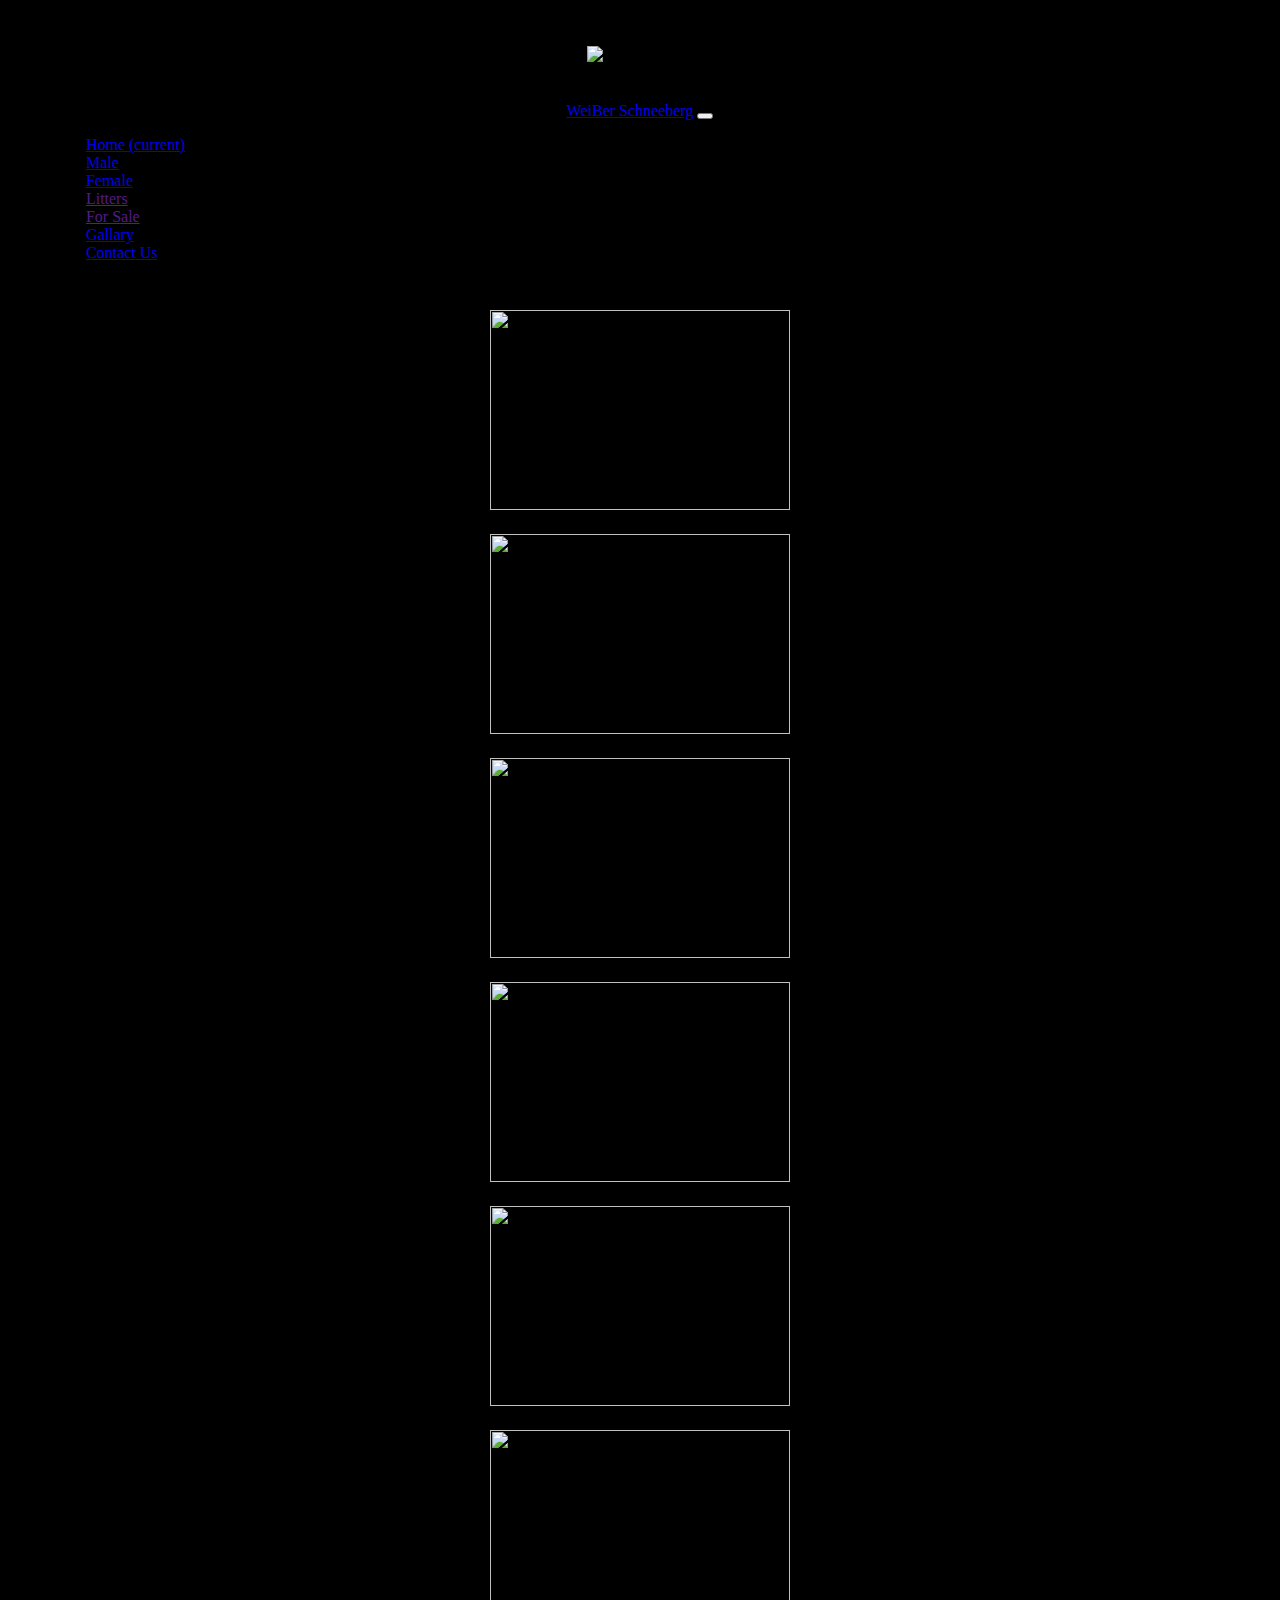
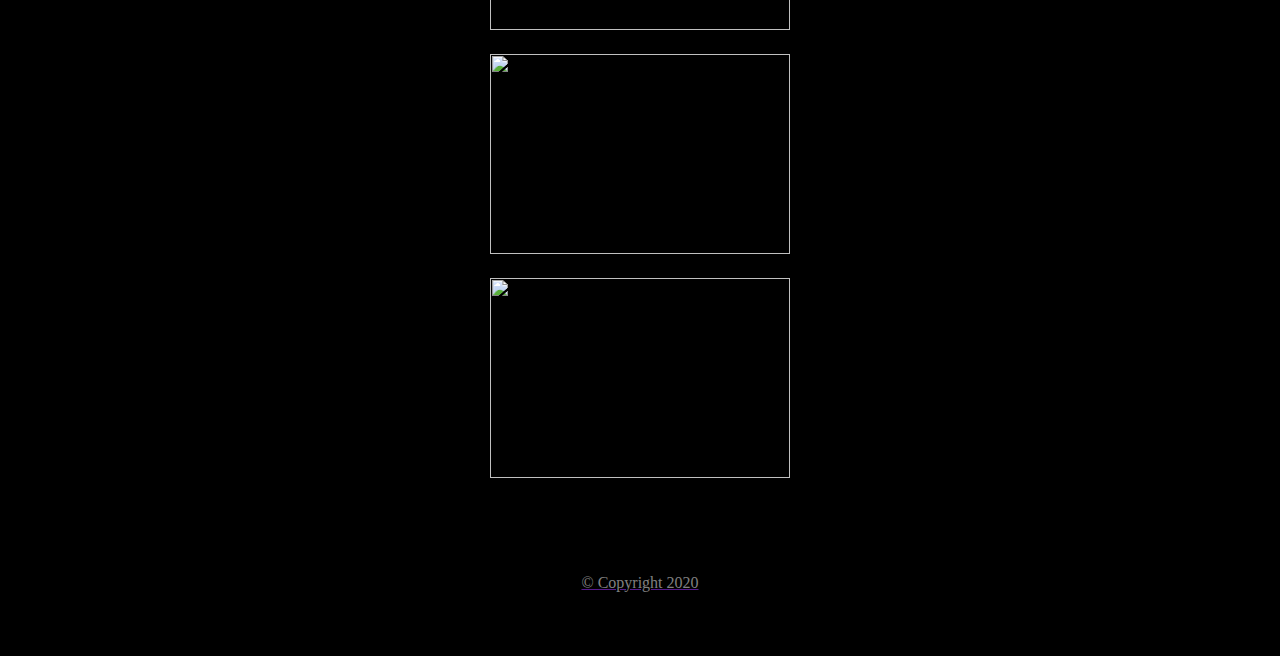
==== index.html @ 76b1a42e "male" ====
<!DOCTYPE html>
<!--[if lt IE 7]>      <html class="no-js lt-ie9 lt-ie8 lt-ie7"> <![endif]-->
<!--[if IE 7]>         <html class="no-js lt-ie9 lt-ie8"> <![endif]-->
<!--[if IE 8]>         <html class="no-js lt-ie9"> <![endif]-->
<!--[if gt IE 8]><!--> <html class="no-js"> <!--<![endif]-->
    <head>
        <meta charset="utf-8">
        <meta http-equiv="X-UA-Compatible" content="IE=edge">
        <title>WeiBer Schneeberg</title>
        <meta name="description" content="">
        <meta name="viewport" content="width=device-width, initial-scale=1">
        <link rel="shortcut icon" href="favicon.ico" type="image/x-icon">

<!-- Bootstrap Section -->
        
        <link rel="stylesheet" href="https://stackpath.bootstrapcdn.com/bootstrap/4.5.0/css/bootstrap.min.css" integrity="sha384-9aIt2nRpC12Uk9gS9baDl411NQApFmC26EwAOH8WgZl5MYYxFfc+NcPb1dKGj7Sk" crossorigin="anonymous"> 
        <link rel="stylesheet" href="css/styles.css">

        <script src="https://code.jquery.com/jquery-3.5.1.slim.min.js" integrity="sha384-DfXdz2htPH0lsSSs5nCTpuj/zy4C+OGpamoFVy38MVBnE+IbbVYUew+OrCXaRkfj" crossorigin="anonymous"></script>
        <script src="https://cdn.jsdelivr.net/npm/popper.js@1.16.0/dist/umd/popper.min.js" integrity="sha384-Q6E9RHvbIyZFJoft+2mJbHaEWldlvI9IOYy5n3zV9zzTtmI3UksdQRVvoxMfooAo" crossorigin="anonymous"></script>
        <script src="https://stackpath.bootstrapcdn.com/bootstrap/4.5.0/js/bootstrap.min.js" integrity="sha384-OgVRvuATP1z7JjHLkuOU7Xw704+h835Lr+6QL9UvYjZE3Ipu6Tp75j7Bh/kR0JKI" crossorigin="anonymous"></script>
       
<!-- font awesomme icons -->
  <script src="https://kit.fontawesome.com/26f211607c.js" crossorigin="anonymous"></script>
  
    </head>
    <body>

<!-- top section -->
       <div class="Top-section">
        <img class="Top-img" src="img/" alt="Banner image">
<!-- NavBar Section -->

<nav class="navbar navbar-expand-lg navbar-dark bg-dark">
    <a class="navbar-brand" href="#">WeiBer Schneeberg</a>
    <button class="navbar-toggler" type="button" data-toggle="collapse" data-target="#navbarNav" aria-controls="navbarNav" aria-expanded="false" aria-label="Toggle navigation">
      <span class="navbar-toggler-icon"></span>
    </button>
    <div class="collapse navbar-collapse" id="navbarNav">
      <ul class="navbar-nav">
        <li class="nav-item active">
          <a class="nav-link" href="index.html">Home <span class="sr-only">(current)</span></a>
        </li>
        <li class="nav-item">
          <a class="nav-link" href="Male.html">Male</a>
        </li>
        <li class="nav-item">
          <a class="nav-link" href="Female.html">Female</a>
        </li>
        <li class="nav-item">
            <a class="nav-link" href="">Litters</a>
          </li>
          <li class="nav-item">
            <a class="nav-link" href="">For Sale</a>
          </li>
          <li class="nav-item">
            <a class="nav-link" href="Gallary.html">Gallary</a>
          </li>
          <li class="nav-item">
            <a class="nav-link" href="ContactUS.html">Contact Us</a>
          </li>
         
      </ul>
    </div>
  </nav>
</div>
  

<!-- Photos Section -->
    <div class="photo-grid">
        <div class="row">

          <div class="grid-img col-lg-3 col-md-4">
            <img  src="img/Tyson/" alt="" width="300" height="200">
          </div>
          
          <div class="grid-img col-lg-3 col-md-4">
            <img src="img/orig.jpg" alt="" width="300" height="200" >
          </div>
          
          <div class="grid-img col-lg-3 col-md-4">
            <img src="img/rottweiler-3477499__340.jpg" alt=""  width="300" height="200" >
          </div>
          
          <div class="grid-img col-lg-3 col-md-4">
            <img src="img/rottweiler-3477556__340.jpg" alt=""  width="300" height="200" >
          </div>
          
          <div class="grid-img col-lg-3 col-md-4">
            <img src="img/Rottweiler-puppie2311-760x410.jpg" alt=""  width="300" height="200" >
          </div>
          
          <div class="grid-img col-lg-3 col-md-4">
            <img src="img/rottweiler-puppy-picture-8b626f01-c97d-4f55-9621-987bcc1f81bb.jpg" alt=""   width="300" height="200" >
          </div>
          
          <div class="grid-img col-lg-3 col-md-4">
            <img src="img/Rottweiler-Puppys.jpg" alt=""   width="300" height="200">
          </div>
          
          <div class="grid-img col-lg-3 col-md-4">
            <img src="img/rottweiler_dog_autumn_121005_1920x1080.jpg" alt=""   width="300" height="200">
          </div>
          
          
        </div>

    </div>

    <!-- Footer Section  -->

    <footer id="footer">
      <i class="fab fa-facebook-f social-icon"></i>
      <i class="fab fa-twitter-square social-icon"></i>
      <i class="fab fa-instagram social-icon"></i>
      <i class="fas fa-envelope social-icon"></i>
      <br>
  
     <a href=""> <p>© Copyright 2020 </p></a>
  
    </footer>





        <script src="" async defer></script>
    </body>
</html>
---- css/styles.css ----
body{
    background-color: black;
    text-align: center;
}
p{
    color: grey;
}

h1 , h2 , h3, h5, h6{
    color: white;
    margin-left: 3%;
}
h4{
    color: white;
    margin-top: 3%;

}
h1:hover{
    color: red;
}

/* top section */

.Top-section{
    text-align: center;
}
.Top-img{
   margin: 3%;
    /* width: 10%; */
    
   
}

/* navBar section */
.navbar{
    margin-left: 3%;
    margin-right: 3%;
}


/* Photos Section */
.photo-grid{
    text-align: center;
    margin:3%;
}
.grid-img{
  
    text-align: center;
    padding:10px;
    border-radius: 8px;
} 
.grid-img:hover{
    opacity: 50%;
}

/* footer section */

#footer{
    text-align: center;
    margin: 3%;
    padding: 10px;
}
i{
    padding: 10px;
    color: grey;
}
i:hover{
    color: blanchedalmond;
}


/* Gallary section */

iframe{
    margin: 3%;
    width: 720px;
    height: 468px;
}



/* contact section */
.contact-btn{
    text-align: center;
   margin: 3% auto;
}
.contact-info{
    padding-left: 5%;
    text-align: left;
    margin: 3% 0 3% 0;

}

.contact {
    padding-left: 5%;
    /* width: 50%; */
    text-align: left;
    margin: 3% auto;
    color: white;
}



#navbarNav{
    text-align: left;
}


@media ( max-width: 800px) { 
    .Top-img{
        margin-top: 2%;
        margin-bottom: 2%;
        width: 400px;
        height: 200px;
       
    }
    .navbar{
     margin: auto;
    }
    #navbarNav{
        text-align: left;
    }

    .contact{
        position: relative;
        width: 80%;
        text-align: left;
        margin: 3% 25%;
        color: white;
    }
    .contact-info{
        position: relative;
        width: 80%;
        text-align: left;
        margin: 3% 25%;
        color: white;
    }
 }
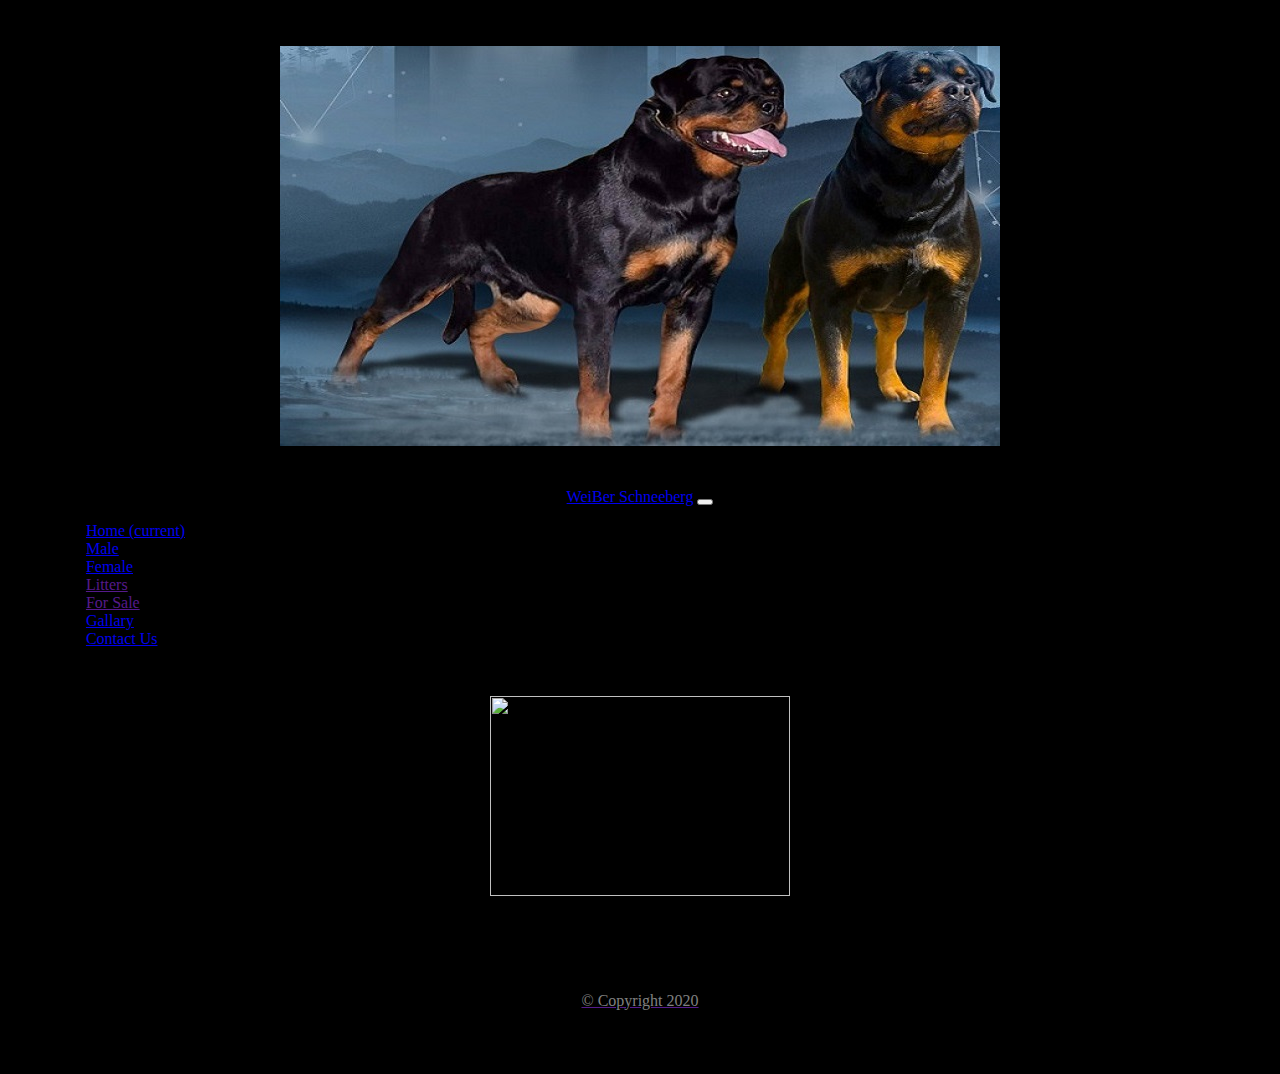
==== commit 036b90c0: "finale_30-07" ====
--- a/index.html
+++ b/index.html
@@ -28,7 +28,7 @@
 
 <!-- top section -->
        <div class="Top-section">
-        <img class="Top-img" src="img/" alt="Banner image">
+        <img class="Top-img" src="img/banner.jpg" alt="Banner image">
 <!-- NavBar Section -->
 
 <nav class="navbar navbar-expand-lg navbar-dark bg-dark">
@@ -71,37 +71,10 @@
         <div class="row">
 
           <div class="grid-img col-lg-3 col-md-4">
-            <img  src="img/Tyson/" alt="" width="300" height="200">
+            <img  src="img/" alt="" width="300" height="200">
           </div>
           
-          <div class="grid-img col-lg-3 col-md-4">
-            <img src="img/orig.jpg" alt="" width="300" height="200" >
-          </div>
-          
-          <div class="grid-img col-lg-3 col-md-4">
-            <img src="img/rottweiler-3477499__340.jpg" alt=""  width="300" height="200" >
-          </div>
-          
-          <div class="grid-img col-lg-3 col-md-4">
-            <img src="img/rottweiler-3477556__340.jpg" alt=""  width="300" height="200" >
-          </div>
-          
-          <div class="grid-img col-lg-3 col-md-4">
-            <img src="img/Rottweiler-puppie2311-760x410.jpg" alt=""  width="300" height="200" >
-          </div>
-          
-          <div class="grid-img col-lg-3 col-md-4">
-            <img src="img/rottweiler-puppy-picture-8b626f01-c97d-4f55-9621-987bcc1f81bb.jpg" alt=""   width="300" height="200" >
-          </div>
-          
-          <div class="grid-img col-lg-3 col-md-4">
-            <img src="img/Rottweiler-Puppys.jpg" alt=""   width="300" height="200">
-          </div>
-          
-          <div class="grid-img col-lg-3 col-md-4">
-            <img src="img/rottweiler_dog_autumn_121005_1920x1080.jpg" alt=""   width="300" height="200">
-          </div>
-          
+       
           
         </div>
 
@@ -110,10 +83,9 @@
     <!-- Footer Section  -->
 
     <footer id="footer">
-      <i class="fab fa-facebook-f social-icon"></i>
-      <i class="fab fa-twitter-square social-icon"></i>
-      <i class="fab fa-instagram social-icon"></i>
-      <i class="fas fa-envelope social-icon"></i>
+      <a href="https://www.facebook.com/vikas.suryavanshi.505"><i class="fab fa-facebook-f social-icon"></i></a>
+     <a href="https://www.instagram.com/ausdershwetkang/?igshid=1p8xst002ht8z"> <i class="fab fa-instagram social-icon"></i></a>
+     
       <br>
   
      <a href=""> <p>© Copyright 2020 </p></a>
--- a/css/styles.css
+++ b/css/styles.css
@@ -6,9 +6,14 @@
     color: grey;
 }
 
-h1 , h2 , h3, h5, h6{
+h1 , h3, h5, h6{
     color: white;
     margin-left: 3%;
+}
+h2{
+    color: white;
+    text-align: left;
+    margin: 3%;
 }
 h4{
     color: white;
@@ -71,13 +76,10 @@
 
 /* Gallary section */
 
-iframe{
-    margin: 3%;
-    width: 720px;
-    height: 468px;
+.gallary-vdo{
+    
+    padding: 1%;
 }
-
-
 
 /* contact section */
 .contact-btn{
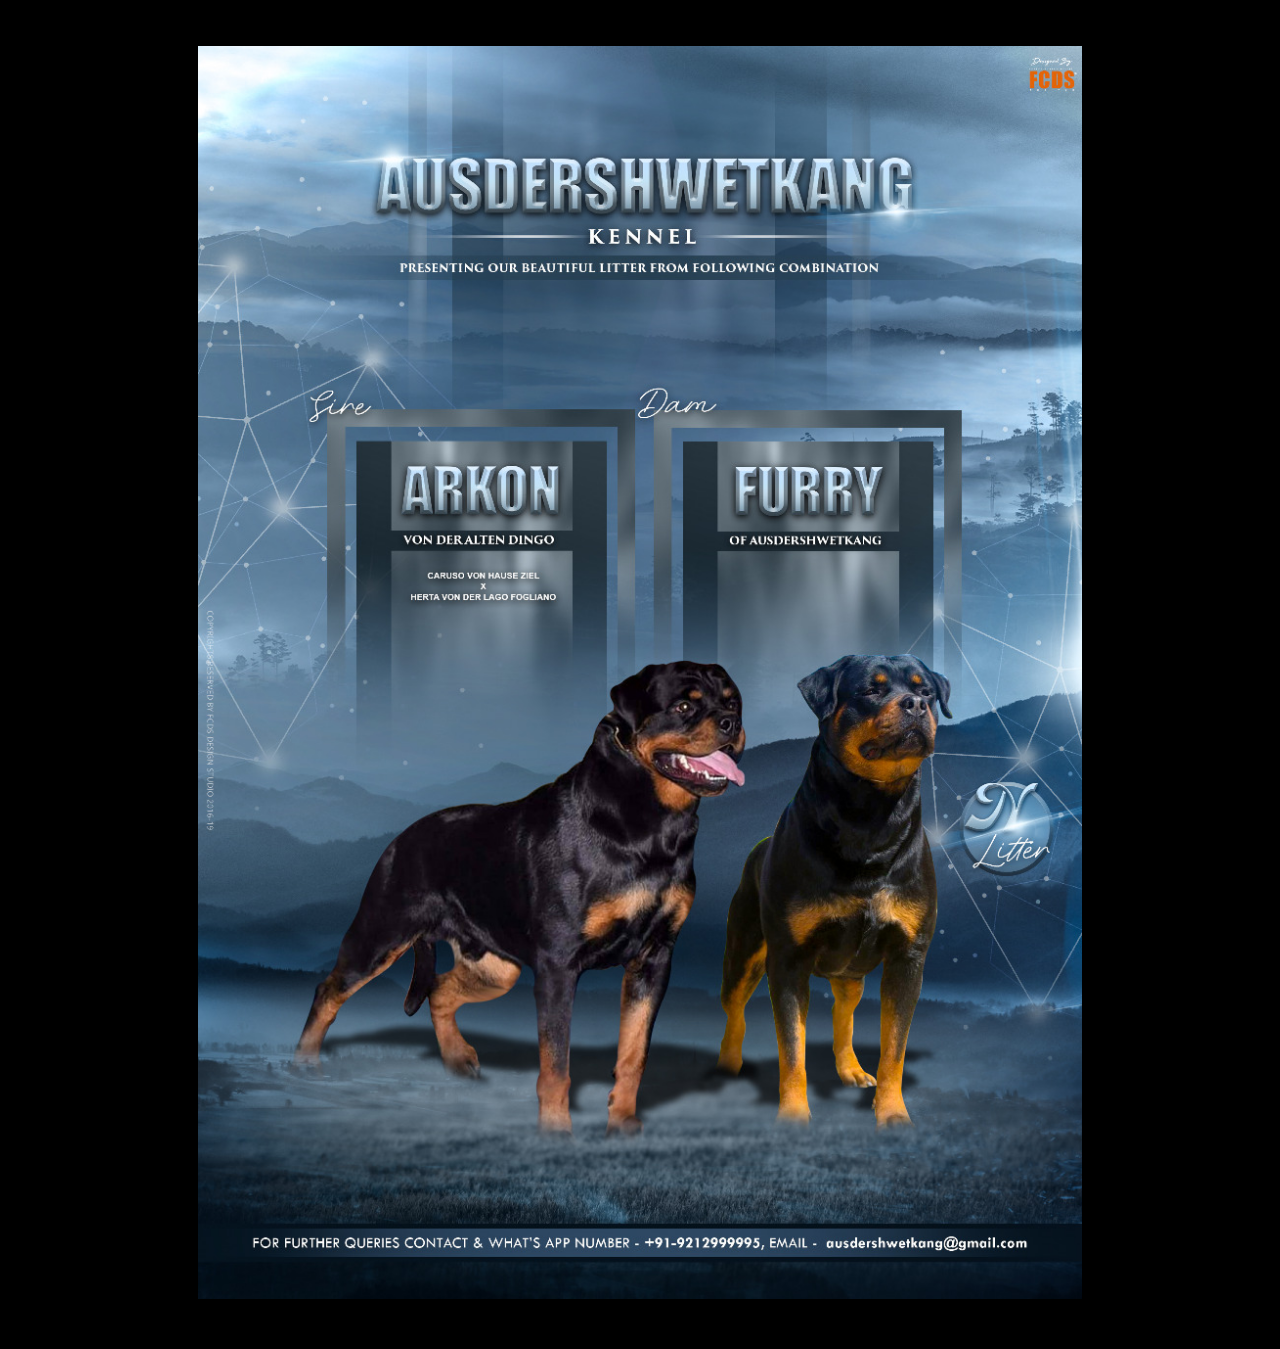
==== commit 10e2284a: "banner" ====
--- a/index.html
+++ b/index.html
@@ -6,96 +6,13 @@
     <head>
         <meta charset="utf-8">
         <meta http-equiv="X-UA-Compatible" content="IE=edge">
-        <title>WeiBer Schneeberg</title>
+        <title></title>
         <meta name="description" content="">
         <meta name="viewport" content="width=device-width, initial-scale=1">
-        <link rel="shortcut icon" href="favicon.ico" type="image/x-icon">
-
-<!-- Bootstrap Section -->
-        
-        <link rel="stylesheet" href="https://stackpath.bootstrapcdn.com/bootstrap/4.5.0/css/bootstrap.min.css" integrity="sha384-9aIt2nRpC12Uk9gS9baDl411NQApFmC26EwAOH8WgZl5MYYxFfc+NcPb1dKGj7Sk" crossorigin="anonymous"> 
         <link rel="stylesheet" href="css/styles.css">
-
-        <script src="https://code.jquery.com/jquery-3.5.1.slim.min.js" integrity="sha384-DfXdz2htPH0lsSSs5nCTpuj/zy4C+OGpamoFVy38MVBnE+IbbVYUew+OrCXaRkfj" crossorigin="anonymous"></script>
-        <script src="https://cdn.jsdelivr.net/npm/popper.js@1.16.0/dist/umd/popper.min.js" integrity="sha384-Q6E9RHvbIyZFJoft+2mJbHaEWldlvI9IOYy5n3zV9zzTtmI3UksdQRVvoxMfooAo" crossorigin="anonymous"></script>
-        <script src="https://stackpath.bootstrapcdn.com/bootstrap/4.5.0/js/bootstrap.min.js" integrity="sha384-OgVRvuATP1z7JjHLkuOU7Xw704+h835Lr+6QL9UvYjZE3Ipu6Tp75j7Bh/kR0JKI" crossorigin="anonymous"></script>
-       
-<!-- font awesomme icons -->
-  <script src="https://kit.fontawesome.com/26f211607c.js" crossorigin="anonymous"></script>
-  
     </head>
     <body>
-
-<!-- top section -->
-       <div class="Top-section">
-        <img class="Top-img" src="img/banner.jpg" alt="Banner image">
-<!-- NavBar Section -->
-
-<nav class="navbar navbar-expand-lg navbar-dark bg-dark">
-    <a class="navbar-brand" href="#">WeiBer Schneeberg</a>
-    <button class="navbar-toggler" type="button" data-toggle="collapse" data-target="#navbarNav" aria-controls="navbarNav" aria-expanded="false" aria-label="Toggle navigation">
-      <span class="navbar-toggler-icon"></span>
-    </button>
-    <div class="collapse navbar-collapse" id="navbarNav">
-      <ul class="navbar-nav">
-        <li class="nav-item active">
-          <a class="nav-link" href="index.html">Home <span class="sr-only">(current)</span></a>
-        </li>
-        <li class="nav-item">
-          <a class="nav-link" href="Male.html">Male</a>
-        </li>
-        <li class="nav-item">
-          <a class="nav-link" href="Female.html">Female</a>
-        </li>
-        <li class="nav-item">
-            <a class="nav-link" href="">Litters</a>
-          </li>
-          <li class="nav-item">
-            <a class="nav-link" href="">For Sale</a>
-          </li>
-          <li class="nav-item">
-            <a class="nav-link" href="Gallary.html">Gallary</a>
-          </li>
-          <li class="nav-item">
-            <a class="nav-link" href="ContactUS.html">Contact Us</a>
-          </li>
-         
-      </ul>
-    </div>
-  </nav>
-</div>
-  
-
-<!-- Photos Section -->
-    <div class="photo-grid">
-        <div class="row">
-
-          <div class="grid-img col-lg-3 col-md-4">
-            <img  src="img/" alt="" width="300" height="200">
-          </div>
-          
-       
-          
-        </div>
-
-    </div>
-
-    <!-- Footer Section  -->
-
-    <footer id="footer">
-      <a href="https://www.facebook.com/vikas.suryavanshi.505"><i class="fab fa-facebook-f social-icon"></i></a>
-     <a href="https://www.instagram.com/ausdershwetkang/?igshid=1p8xst002ht8z"> <i class="fab fa-instagram social-icon"></i></a>
-     
-      <br>
-  
-     <a href=""> <p>© Copyright 2020 </p></a>
-  
-    </footer>
-
-
-
-
-
+     <a href="Home.html"><img class="banner-img" src="img/banner.jpg" alt=""></a>
         <script src="" async defer></script>
     </body>
 </html>--- a/css/styles.css
+++ b/css/styles.css
@@ -29,11 +29,10 @@
 .Top-section{
     text-align: center;
 }
-.Top-img{
-   margin: 3%;
-    /* width: 10%; */
-    
-   
+.banner-img{
+    text-align: center;
+    width: 70%;
+    margin: 3%;
 }
 
 /* navBar section */
@@ -76,8 +75,9 @@
 
 /* Gallary section */
 
-.gallary-vdo{
-    
+.gallary-vdo iframe{
+    width: 550px;
+    height: 400px;
     padding: 1%;
 }
 
@@ -101,8 +101,6 @@
     color: white;
 }
 
-
-
 #navbarNav{
     text-align: left;
 }
@@ -110,10 +108,9 @@
 
 @media ( max-width: 800px) { 
     .Top-img{
-        margin-top: 2%;
-        margin-bottom: 2%;
-        width: 400px;
-        height: 200px;
+      margin: 3%;
+       text-align: center;
+       width: fit-content;
        
     }
     .navbar{
@@ -137,4 +134,8 @@
         margin: 3% 25%;
         color: white;
     }
+    .gallary-vdo iframe{
+        width: 100%;
+        padding: 1%;
+    }
  }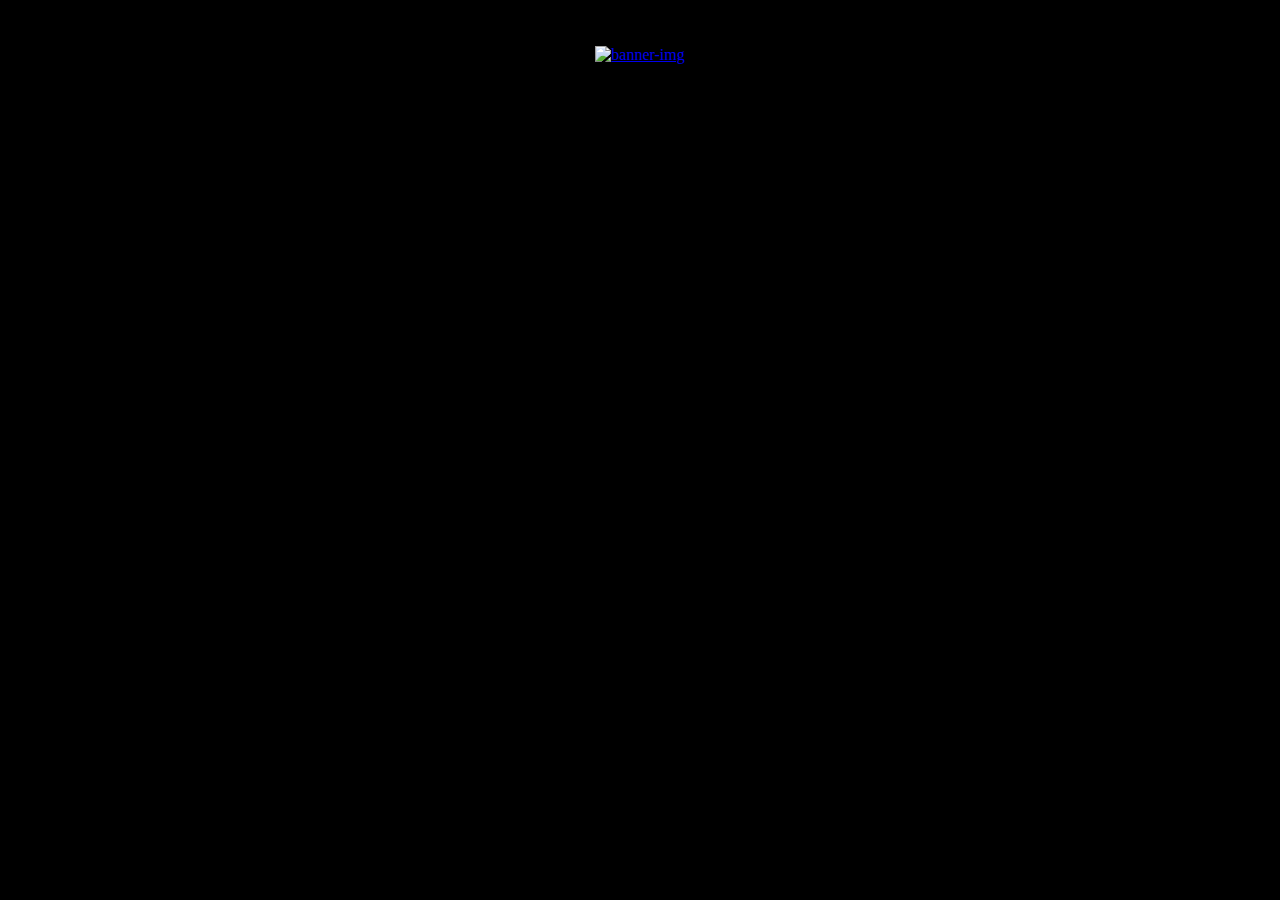
==== commit a1b64438: "banner1" ====
--- a/index.html
+++ b/index.html
@@ -12,7 +12,8 @@
         <link rel="stylesheet" href="css/styles.css">
     </head>
     <body>
-     <a href="Home.html"><img class="banner-img" src="img/banner.jpg" alt=""></a>
+           
+        <a href="Home.html"><img class="banner-img" src="img/1banner.jpg" alt="banner-img"></a>
         <script src="" async defer></script>
     </body>
 </html>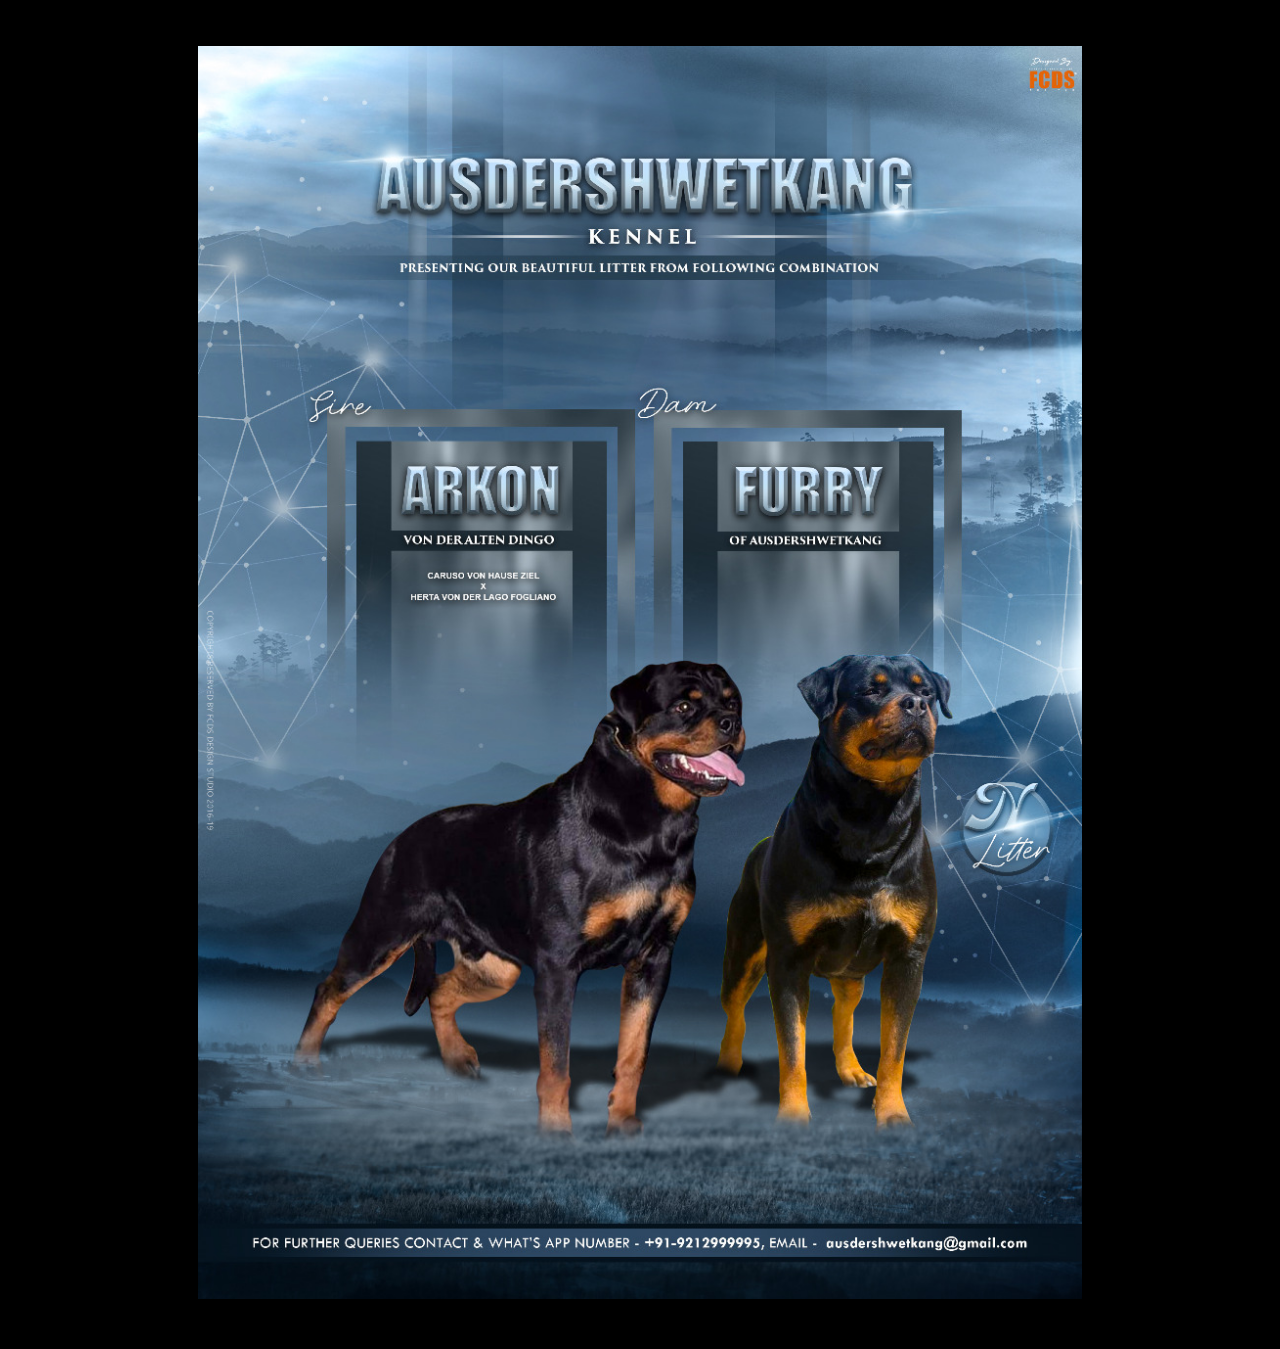
==== commit 9b08ad68: "banner" ====
--- a/index.html
+++ b/index.html
@@ -13,7 +13,7 @@
     </head>
     <body>
            
-        <a href="Home.html"><img class="banner-img" src="img/1banner.jpg" alt="banner-img"></a>
+        <a href="Home.html"><img class="banner-img" src="img/banner.jpg" alt="banner-img"></a>
         <script src="" async defer></script>
     </body>
 </html>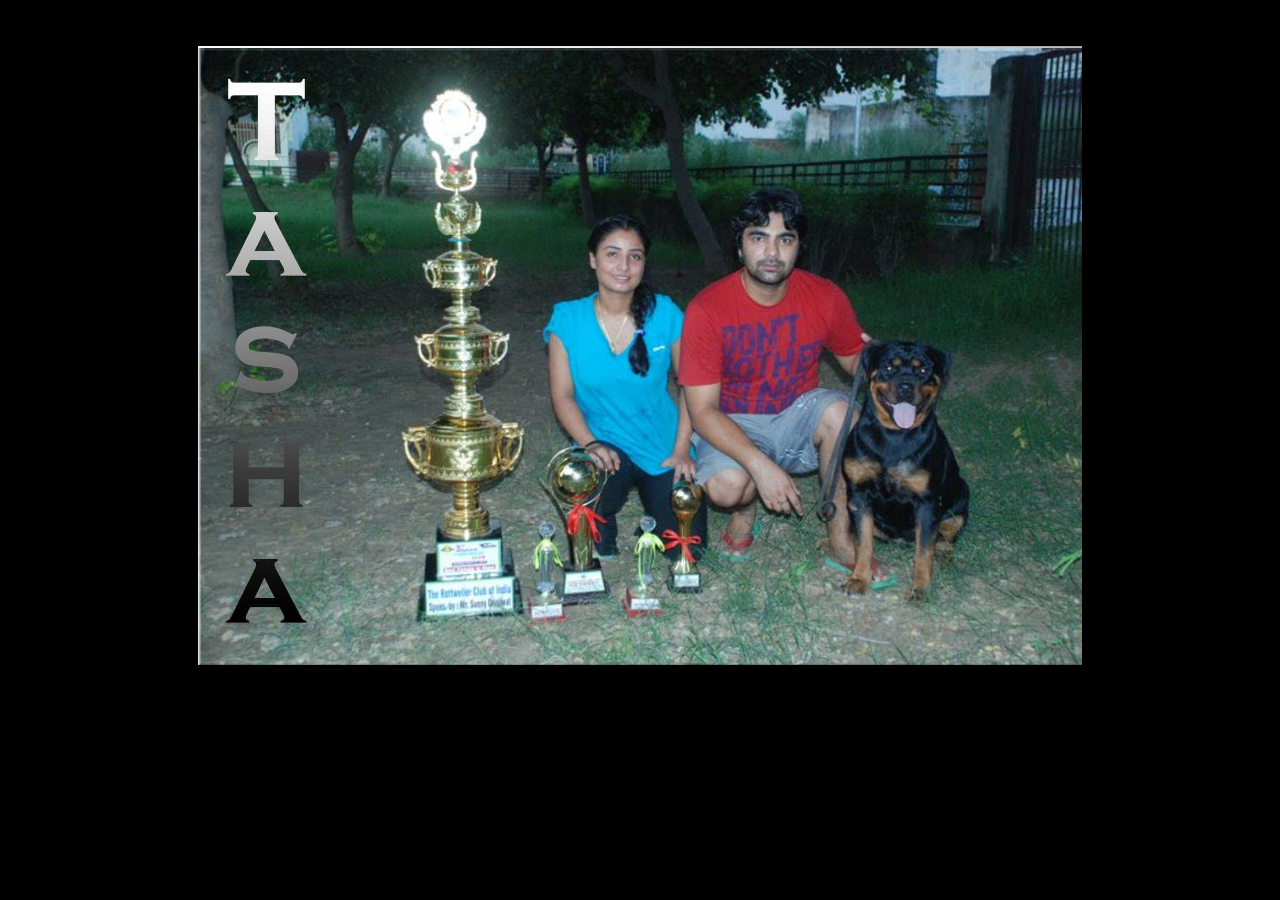
==== commit 2d347ce2: "banner change" ====
--- a/index.html
+++ b/index.html
@@ -12,8 +12,7 @@
         <link rel="stylesheet" href="css/styles.css">
     </head>
     <body>
-           
-        <a href="Home.html"><img class="banner-img" src="img/banner.jpg" alt="banner-img"></a>
+        <a href="Home.html"><img class="banner-img" src="img/Tasha/2.jpg" alt="banner-img"></a>
         <script src="" async defer></script>
     </body>
 </html>--- a/css/styles.css
+++ b/css/styles.css
@@ -41,7 +41,27 @@
     margin-right: 3%;
 }
 
+/* Introduction Section */
 
+.floatRight{
+    text-align: left;
+    float: left;
+    margin-right: 30px;
+   
+   
+}
+.floatLeft{
+    text-align: right;
+    float: right;
+    margin-left: 30px;
+}
+.skill-row{
+    width: 85%;
+    margin: 3% 15%;
+    text-align: center;
+    line-height: 2;
+}
+}
 /* Photos Section */
 .photo-grid{
     text-align: center;
@@ -55,6 +75,7 @@
 } 
 .grid-img:hover{
     opacity: 50%;
+    transform: scale(1.1);
 }
 
 /* footer section */
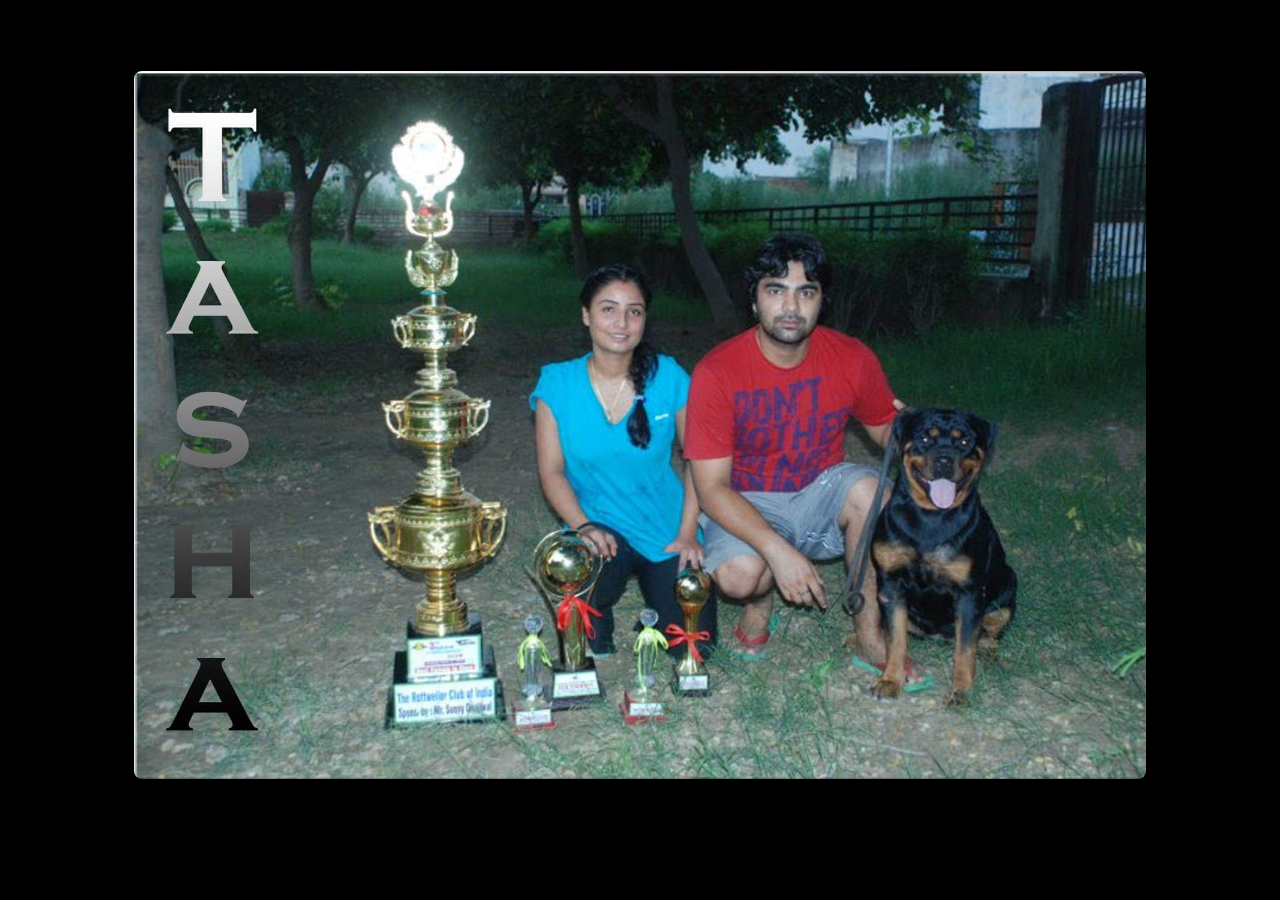
==== commit ef0d7f00: "Update index.html" ====
--- a/index.html
+++ b/index.html
@@ -10,9 +10,10 @@
         <meta name="description" content="">
         <meta name="viewport" content="width=device-width, initial-scale=1">
         <link rel="stylesheet" href="css/styles.css">
+        <script data-ad-client="ca-pub-8032116154736971" async src="https://pagead2.googlesyndication.com/pagead/js/adsbygoogle.js"></script>
     </head>
     <body>
         <a href="Home.html"><img class="banner-img" src="img/Tasha/2.jpg" alt="banner-img"></a>
         <script src="" async defer></script>
     </body>
-</html>+</html>
--- a/css/styles.css
+++ b/css/styles.css
@@ -1,6 +1,7 @@
 body{
     background-color: black;
     text-align: center;
+    font-family: 'Merriweather', serif;;
 }
 p{
     color: grey;
@@ -25,46 +26,51 @@
 }
 
 /* top section */
+.banner-img{
+    margin: 5%;
+    width: 80%;
+}
+/* navBar section */
 
-.Top-section{
-    text-align: center;
-}
-.banner-img{
-    text-align: center;
-    width: 70%;
-    margin: 3%;
-}
-
-/* navBar section */
 .navbar{
     margin-left: 3%;
     margin-right: 3%;
+    text-align: right;
 }
+
 
 /* Introduction Section */
 
 .floatRight{
-    text-align: left;
+    text-align: center;
     float: left;
-    margin-right: 30px;
+    /* margin-right: 30px; */
    
    
 }
 .floatLeft{
-    text-align: right;
+    text-align: center;
     float: right;
-    margin-left: 30px;
+    /* margin-left: 30px; */
+}
+img{
+    border-radius: 8px;
 }
 .skill-row{
+    padding: 3%;
     width: 85%;
-    margin: 3% 15%;
+    margin: 3% 15% 0  15%;
     text-align: center;
     line-height: 2;
+    border: 5px;
+    border-radius: 8px;
+    border-style: solid;
 }
-}
+
 /* Photos Section */
 .photo-grid{
     text-align: center;
+    margin-top: 7%;
     margin:3%;
 }
 .grid-img{
@@ -122,41 +128,46 @@
     color: white;
 }
 
-#navbarNav{
-    text-align: left;
-}
 
 
 @media ( max-width: 800px) { 
-    .Top-img{
-      margin: 3%;
-       text-align: center;
-       width: fit-content;
-       
-    }
+   
     .navbar{
-     margin: auto;
+        width: 100%;
+        margin-left: 0px;
+        margin-right: 0px;
+        text-align: right;
     }
     #navbarNav{
-        text-align: left;
+        text-align: center;
     }
 
     .contact{
         position: relative;
         width: 80%;
         text-align: left;
-        margin: 3% 25%;
+        margin: 5%;
         color: white;
     }
     .contact-info{
         position: relative;
         width: 80%;
         text-align: left;
-        margin: 3% 25%;
+        margin: 5%;
         color: white;
     }
     .gallary-vdo iframe{
+        margin: 3%;
         width: 100%;
         padding: 1%;
     }
+    iframe{
+        width: fit-content;
+        margin: 3% 0;
+        text-align: center;
+    }
+    .skill-row{
+        margin: 3% 15% 0  15%;
+
+    }
  }